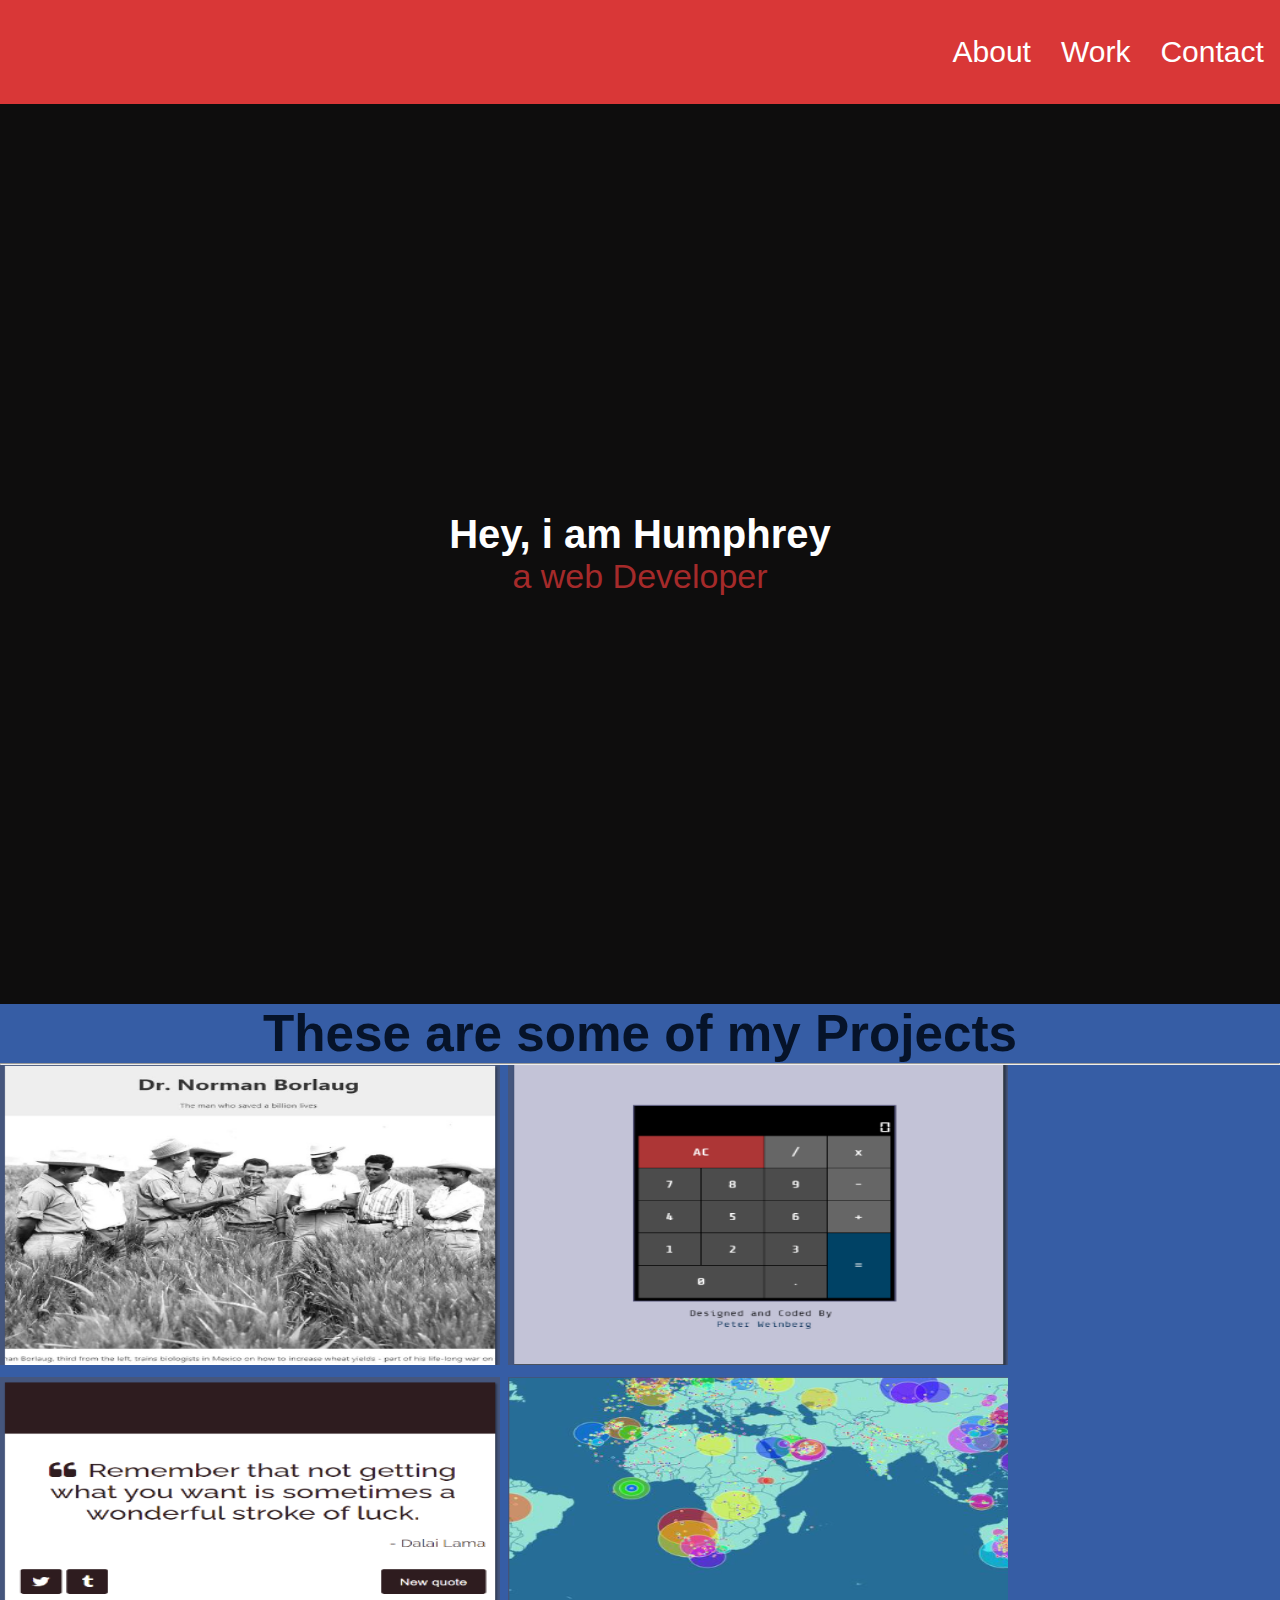
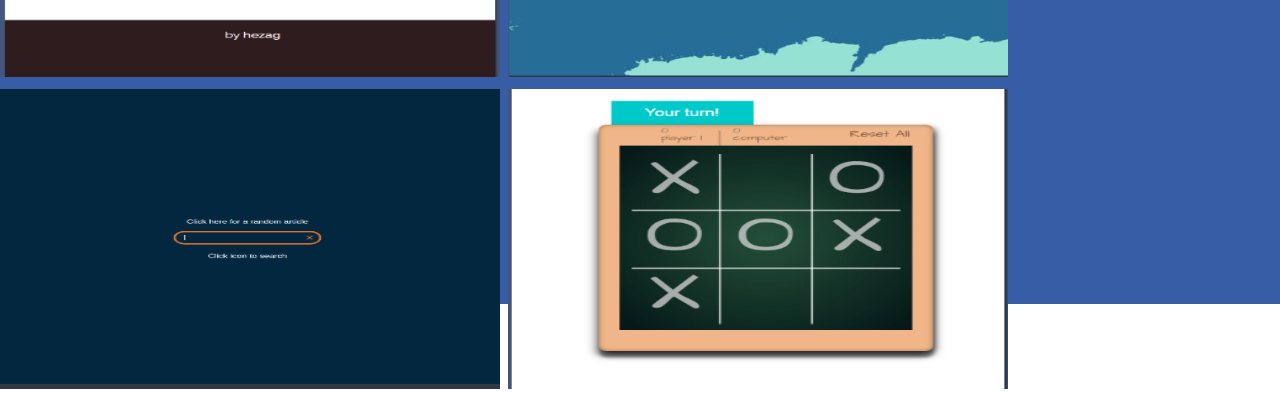
==== index.html @ 80f855bf "rest of projects" ====
<!DOCTYPE html>
<html lang="en">
<head>
    <meta charset="UTF-8">
    <meta http-equiv="X-UA-Compatible" content="IE=edge">
    <meta name="viewport" content="width=device-width, initial-scale=1.0">
    <link rel="stylesheet" href="/assets/styles/styles.css">
    <title>header</title>
</head>
            <div>
                 <nav class="nav">
                        <a href="#About">About</a>
                        <a href="#work">Work</a>
                        <a href="#contact">Contact</a>
                    </nav>
     </div>
<body> 

    <div
     id="introduction" class="introduction" >

        <h1><b>Hey, i am Humphrey </b></h1>
         <p> a web Developer</p>

    
    </div>

    <section>
        
        <h2><b>These are some of my Projects</b> <hr></h2>
     <div class="images">
         <a
          href="tribute"
          target="_blank"
          class="project"
        >
          <img
            class="project"
            src="tribute.png"
            alt="tribute"
          width="500px" height="300px"/></a>
            <a
          href="cal"
          target="_blank"
          class="project"
        >
          <img
            class="project"
            src="cal.png"
            alt="tribute"
          width="500px" height="300px"/></a>
            <a
          href="random quote machine"
          target="_blank"
          class="project"
        >
          <img
            class="project"
            src="random quote machine.png"
            alt="quote"
          width="500px" height="300px"/></a>
            <a
          href="map"
          target="_blank"
          class="project"
        >
          <img
            class="project"
            src="map.png"
            alt="map"
          width="500px" height="300px"/></a>
            <a
          href="wiki"
          target="_blank"
          class="project"
        >
          <img
            class="project"
            src="wiki.png"
            alt="wiki"
          width="500px" height="300px"/></a>
            <a
          href="tic tac toe"
          target="_blank"
          class="project"
        >
          <img
            class="project"
            src="tic tac toe.png"
            alt="tic tac toe"
         width="500px" height="300px" /></a>
    </div>

    
 
    
   
        

    </section>
        
</body>
</html>
---- assets/styles/styles.css ----
*{
    margin: 0;
    padding: 0;
    font-family: Verdana, sans-serif;
}
.nav{
    background-color: rgb(217, 55, 55);
    display: flex;
    justify-content: flex-end;
    padding: 35px;
    gap: 30px;
    width: 96%;
}
.nav a{
    color: white;
     text-decoration-line: none;
    font-size: 30px;
}
.introduction{
    background-color: rgb(14, 13, 13);
    color: white;
    font-size: 20px;
    display: flex;
    flex-direction: column;
    height: 100vh;
    width: 100%;
     text-align: center;
    justify-content: center;
    padding: auto;
}
p{
    color: brown;
    font-size: 170%;
}
 h2{
    font: bold;
    color: rgb(6, 19, 41);
    font-weight:30px;
    font-size: 3.2em;
    text-align: center;
}
section{
    background-color: rgb(54, 93, 165);
    color: white;
    height: 100vh;
    width: 100%;
     flex-direction: column;
     display: flex;
     text-align: center;
}
.images{
  display: flex;
  flex-wrap: wrap; 
  margin: 0 auto;
  gap: 8px;
}
.gallery:hover{
  border: 1px solid #777;
}
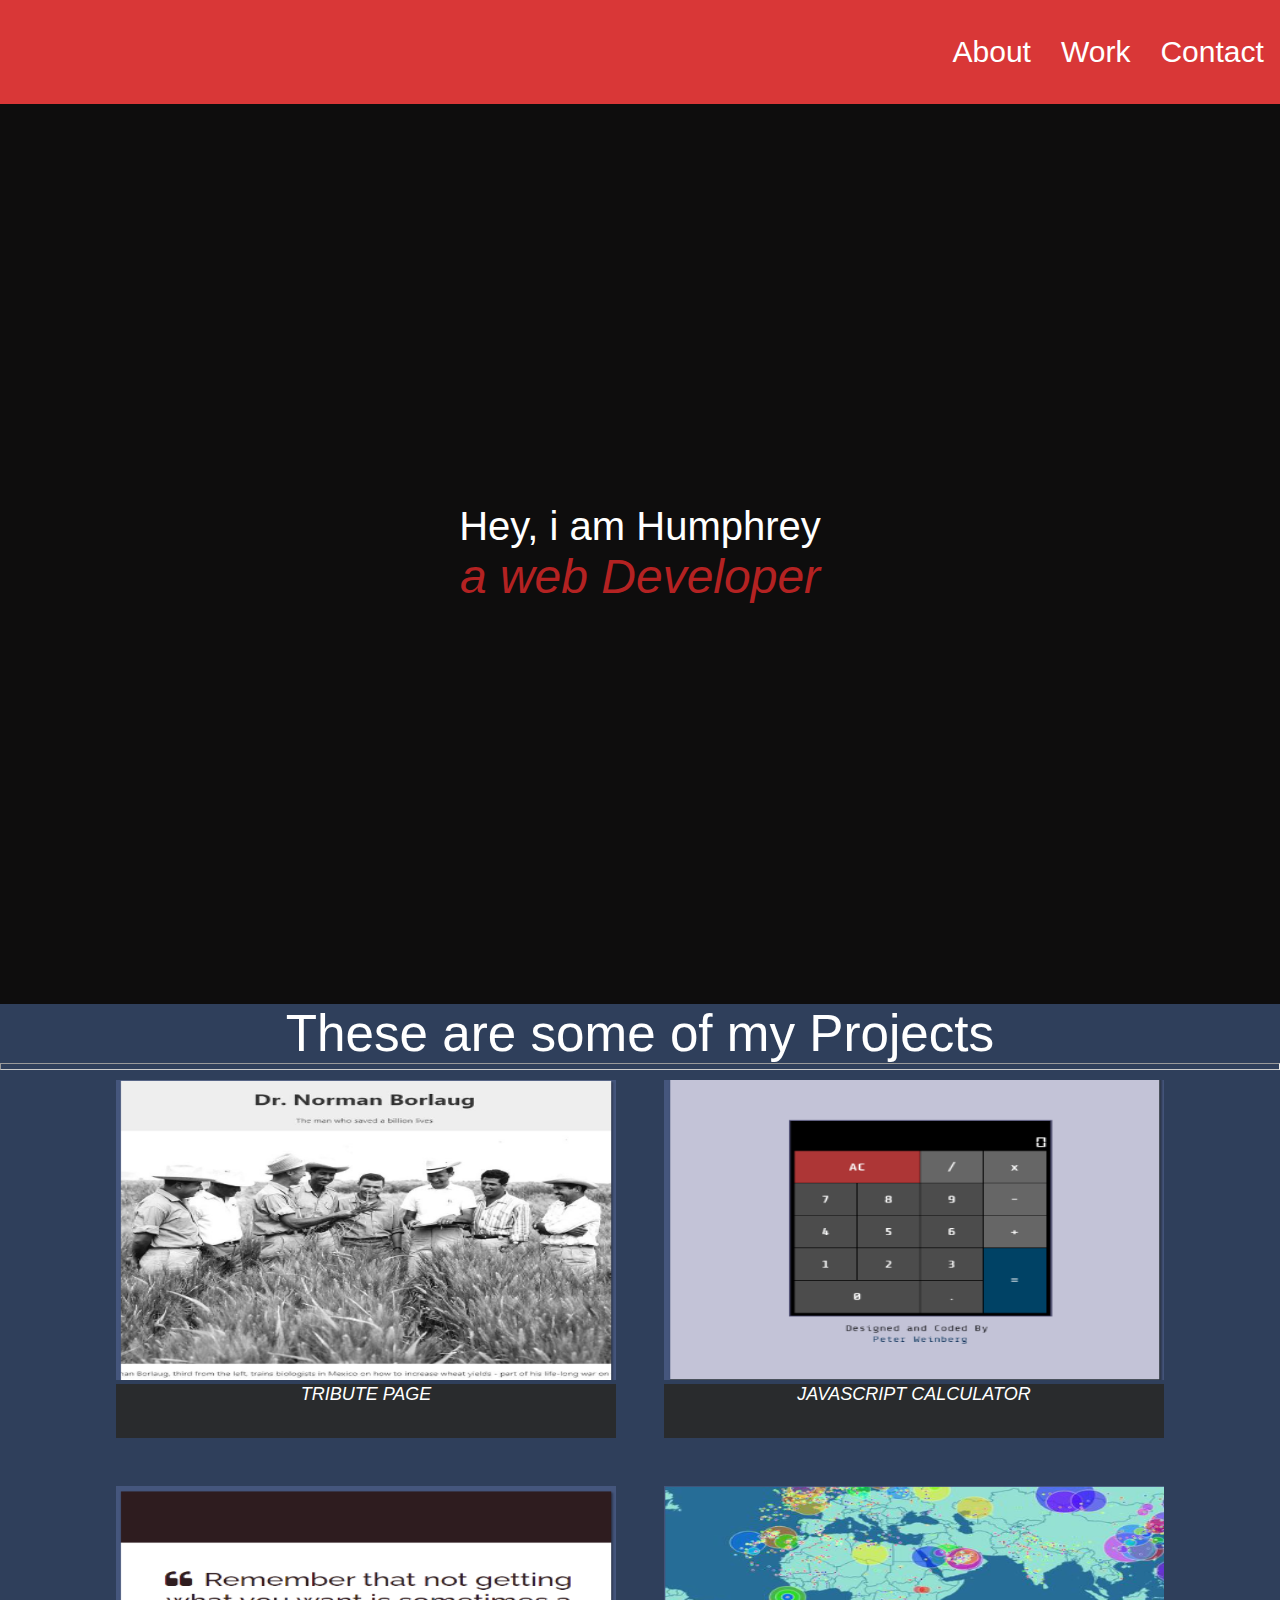
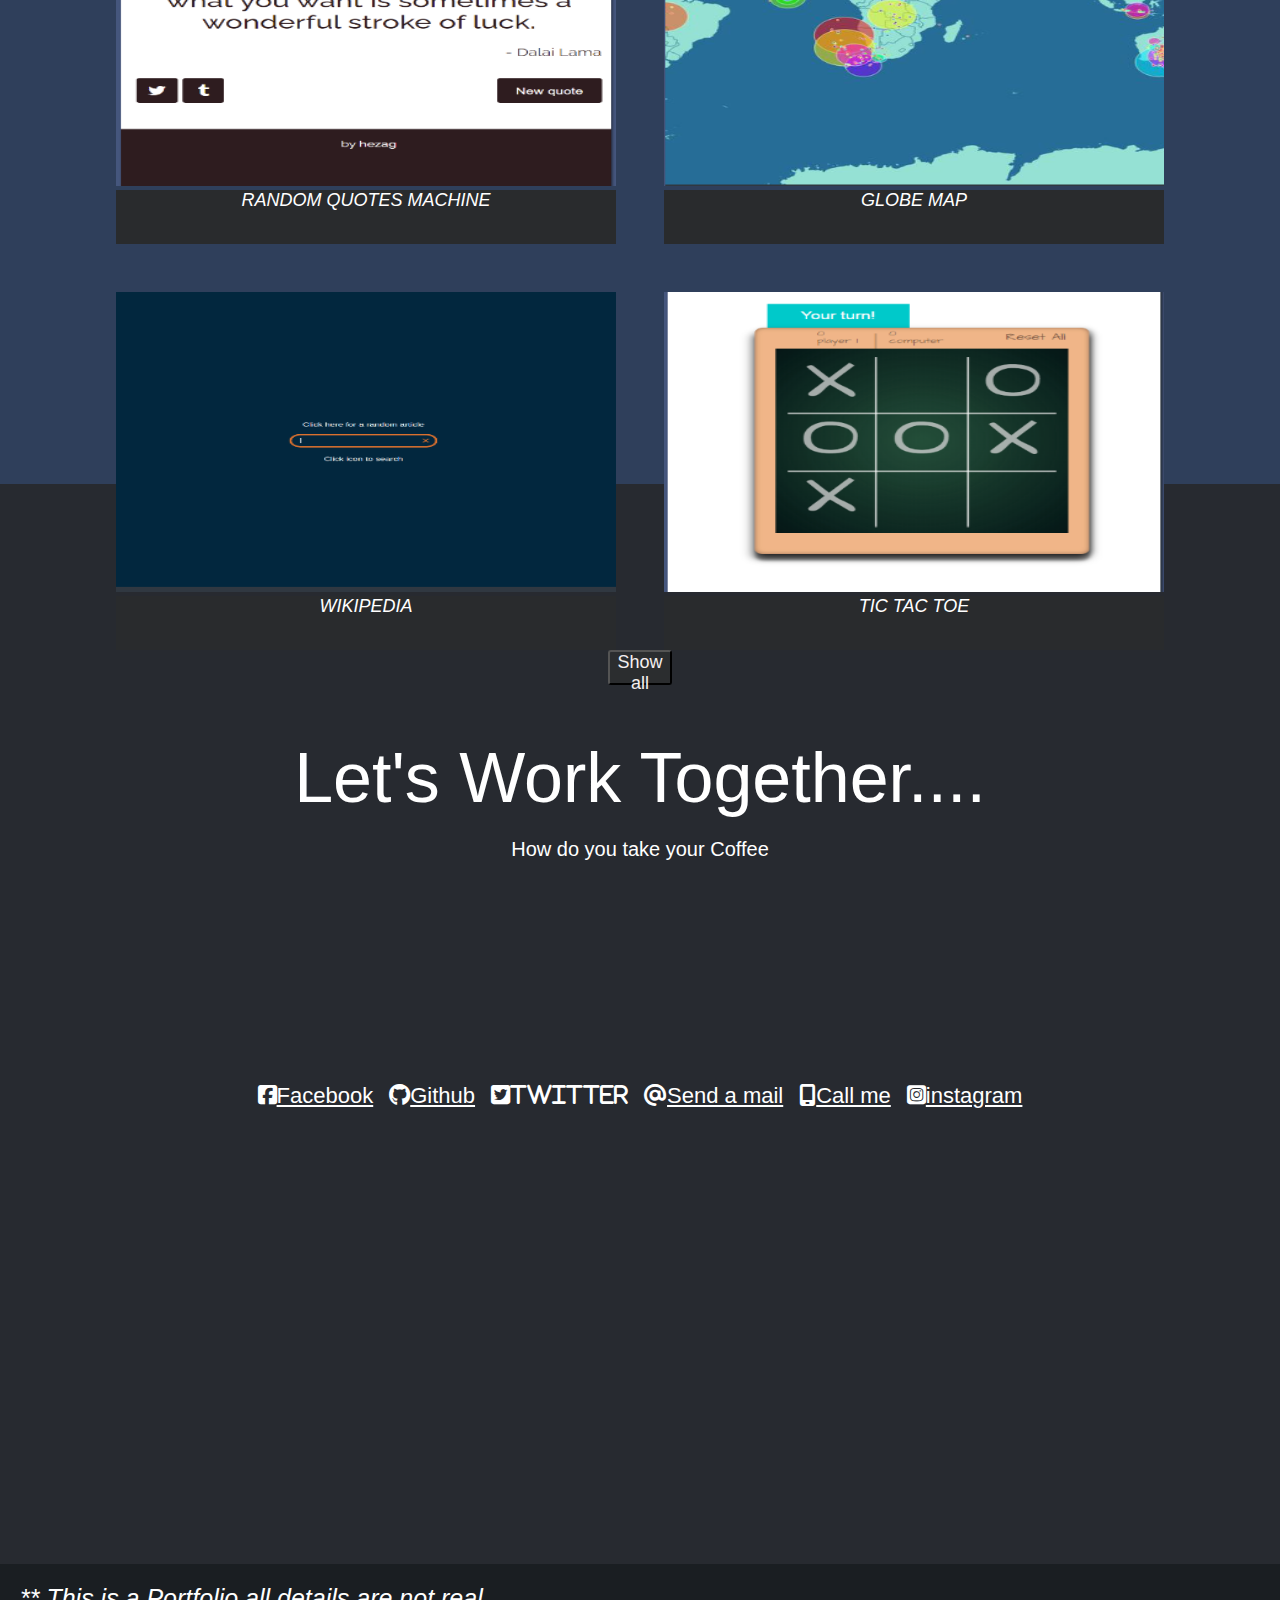
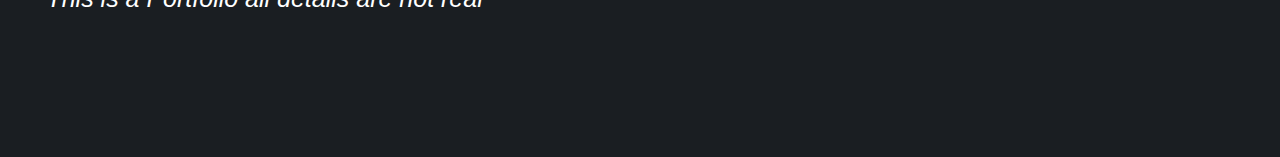
==== commit 4664f6d7: "pictures" ====
--- a/index.html
+++ b/index.html
@@ -5,8 +5,9 @@
     <meta http-equiv="X-UA-Compatible" content="IE=edge">
     <meta name="viewport" content="width=device-width, initial-scale=1.0">
     <link rel="stylesheet" href="/assets/styles/styles.css">
+    <link rel="stylesheet" href="https://cdnjs.cloudflare.com/ajax/libs/font-awesome/6.2.0/css/all.min.css">
     <title>header</title>
-</head>
+     </head>
             <div>
                  <nav class="nav">
                         <a href="#About">About</a>
@@ -16,29 +17,33 @@
      </div>
 <body> 
 
-    <div
-     id="introduction" class="introduction" >
+    <div class="Welcome-section" >
 
         <h1><b>Hey, i am Humphrey </b></h1>
-         <p> a web Developer</p>
+         <p class="p1"> a web Developer</p>
 
     
     </div>
 
     <section>
         
-        <h2><b>These are some of my Projects</b> <hr></h2>
+        <h2><b>These are some of my Projects</b> <hr class="heading2"></h2>
      <div class="images">
-         <a
-          href="tribute"
-          target="_blank"
-          class="project"
-        >
-          <img
-            class="project"
-            src="tribute.png"
-            alt="tribute"
-          width="500px" height="300px"/></a>
+        <figure>
+                <a
+              href="tribute"
+              target="_blank"
+              class="project"
+            > 
+              <img
+                class="project"
+                src="tribute.png"
+                alt="tribute"
+              width="500px" height="300px"/> </a>
+              <figcaption>Tribute Page</figcaption>
+           </figure> 
+
+           <figure>
             <a
           href="cal"
           target="_blank"
@@ -49,6 +54,12 @@
             src="cal.png"
             alt="tribute"
           width="500px" height="300px"/></a>
+        <figcaption>Javascript Calculator</figcaption>
+          </figure>
+
+          <figure>
+
+
             <a
           href="random quote machine"
           target="_blank"
@@ -59,26 +70,38 @@
             src="random quote machine.png"
             alt="quote"
           width="500px" height="300px"/></a>
-            <a
-          href="map"
-          target="_blank"
-          class="project"
-        >
-          <img
-            class="project"
-            src="map.png"
-            alt="map"
-          width="500px" height="300px"/></a>
-            <a
-          href="wiki"
-          target="_blank"
-          class="project"
-        >
-          <img
-            class="project"
-            src="wiki.png"
-            alt="wiki"
-          width="500px" height="300px"/></a>
+          <figcaption>Random quotes machine</figcaption>
+        </figure>
+
+        <figure>
+                <a
+                href="map"
+                target="_blank"
+                class="project"
+                  >
+                <img
+                  class="project"
+                  src="map.png"
+                  alt="map"
+                width="500px" height="300px"/></a>
+                  <figcaption>Globe map </figcaption>
+        </figure>
+
+         <figure>  
+                  <a
+                href="wiki"
+                target="_blank"
+                class="project"
+              >
+                <img
+                  class="project"
+                  src="wiki.png"
+                  alt="wiki"
+                width="500px" height="300px"/></a>
+                <figcaption> Wikipedia</figcaption>
+          </figure>
+
+          <figure>
             <a
           href="tic tac toe"
           target="_blank"
@@ -89,15 +112,39 @@
             src="tic tac toe.png"
             alt="tic tac toe"
          width="500px" height="300px" /></a>
-    </div>
+         <figcaption>Tic tac toe </figcaption>
+
+        </figure>
+
+      </div>  
+      <button class="btn" type="submit"> Show all </button>
+      </div>
+      
+    </section>
+
+
+    <section id="contact" class="contact">
+      <div id="contact-area" class="contact-area">
+        <h3>Let's Work Together....</h3>
+        <p class="p2">How do you take your Coffee</p>
+      </div>
+
+      <div id="contact-links" class="contact-links">
+        <a href=""><i class="fa-brands fa-square-facebook"></i>Facebook</a>
+        <a href=""><i class="fa-brands fa-github"></i>Github</a>
+        <a href=""><i class="fa-brands fa-square-twitter">Twitter</i></a>
+        <a href=""><i class="fa-solid fa-at"></i>Send a mail</a>
+        <a href=""><i class="fa-solid fa-mobile-screen"></i>Call me</a>
+        <a href=""><i class="fa-brands fa-square-instagram"></i>instagram</a>
+      </div>
+    </section> 
 
     
- 
-    
-   
-        
 
-    </section>
-        
+    <div class="footer">
+      <footer>
+      <p class="footer-paragraph"><b>** This is a Portfolio all details are not real </b></p>
+    </footer>
+  </div>
 </body>
 </html>--- a/assets/styles/styles.css
+++ b/assets/styles/styles.css
@@ -1,62 +1,147 @@
 *{
-    margin: 0;
-    padding: 0;
-    font-family: Verdana, sans-serif;
+  font-family: Verdana,Tahoma, sans-serif;
+  font-weight: 100;
+  margin: 0;
+  padding: 0;color: white;
 }
+.nav a{   
+    color: #ffffff;
+    text-decoration-line: none;
+    font-size: 30px;}
 .nav{
-    background-color: rgb(217, 55, 55);
+    background-color: #d93737;
     display: flex;
     justify-content: flex-end;
     padding: 35px;
     gap: 30px;
     width: 96%;
-}
-.nav a{
-    color: white;
-     text-decoration-line: none;
-    font-size: 30px;
-}
-.introduction{
-    background-color: rgb(14, 13, 13);
-    color: white;
+  }
+  .Welcome-section{
+    background-color: #0e0d0d;
+    color: #ffffff;
     font-size: 20px;
     display: flex;
     flex-direction: column;
     height: 100vh;
     width: 100%;
-     text-align: center;
+    text-align: center;
     justify-content: center;
     padding: auto;
 }
-p{
-    color: brown;
-    font-size: 170%;
+
+.p1{
+    font-size: 3rem;
+    font-weight: 200;
+    font-style: italic;
+    color: #b42222;
+    text-align: center;
 }
  h2{
     font: bold;
-    color: rgb(6, 19, 41);
+    color: #f7faff;
     font-weight:30px;
     font-size: 3.2em;
     text-align: center;
 }
 section{
-    background-color: rgb(54, 93, 165);
-    color: white;
-    height: 100vh;
-    width: 100%;
-     flex-direction: column;
-     display: flex;
-     text-align: center;
+  background-color: #2f3f5b;
+  color: #fafafa;
+  height: 120vh;
+  width: 100%;
+  flex-direction: column;
+  display: flex;
+  text-align: center;
 }
 .images{
   display: flex;
   flex-wrap: wrap; 
-  margin: 0 auto;
-  gap: 8px;
+  margin: auto;
+  justify-content: center;
+  gap: 3rem;
 }
-.gallery:hover{
+.project:hover{
   border: 1px solid #777;
 }
-
-
-  +.heading2{
+    color: #000;
+    padding-bottom: 5px;
+    align-items: center;
+    justify-content: space-between;
+    border-bottom: 1px solid #ccc;
+    margin-bottom: 10px;
+}
+.btn{
+  margin: auto;
+  display: flex;
+  height: 35px;
+  width: 5%;
+  text-align: center;
+  background-color: #2b2d2f;
+  color: #f4efef;
+  font-size: large;
+  border-radius: 3px;
+}
+.contact{
+  background-color: #272a30;
+  color: #fafafa;
+  height: 120vh;
+  width: 100%;
+  flex-direction: column;
+  display: flex;
+  text-align: center;
+  justify-content: center;
+  align-items: center;
+  margin: auto;
+}
+h3{
+  font-size: 70px;
+  margin: 20px 20px;
+}
+.coffee{
+  font-size: 20px;
+  color: #763030;
+}
+figcaption{
+  background-color: #292b2d;
+  color: white;
+  font-size: large;
+  height: 6vh;
+  gap: 3rem;
+  text-transform: uppercase;
+  font-style: italic;
+  margin: auto;  
+}
+.contact-links{
+  display: flex;
+}
+.contact-links{
+  gap: 1rem;
+  margin: 2px;
+  justify-content: center;
+  padding: 10em;
+  text-decoration: none;
+  font-size: 22px;
+  color: #ffff,  
+}
+.footer{
+background-color: #1a1e22;
+width: 98%;
+height: 17vh;
+flex-direction: column;
+display: flex;
+margin: auto;
+padding: 20px;
+}
+.p2{
+  font-size: 20px;
+  margin: auto;
+  color: #ffff,
+}
+.footer-paragraph{
+  display: block;
+  font-size: 25px;
+  color: #851515;
+  font-style: italic;
+  margin: auto;
+  justify-content: center;
+}
